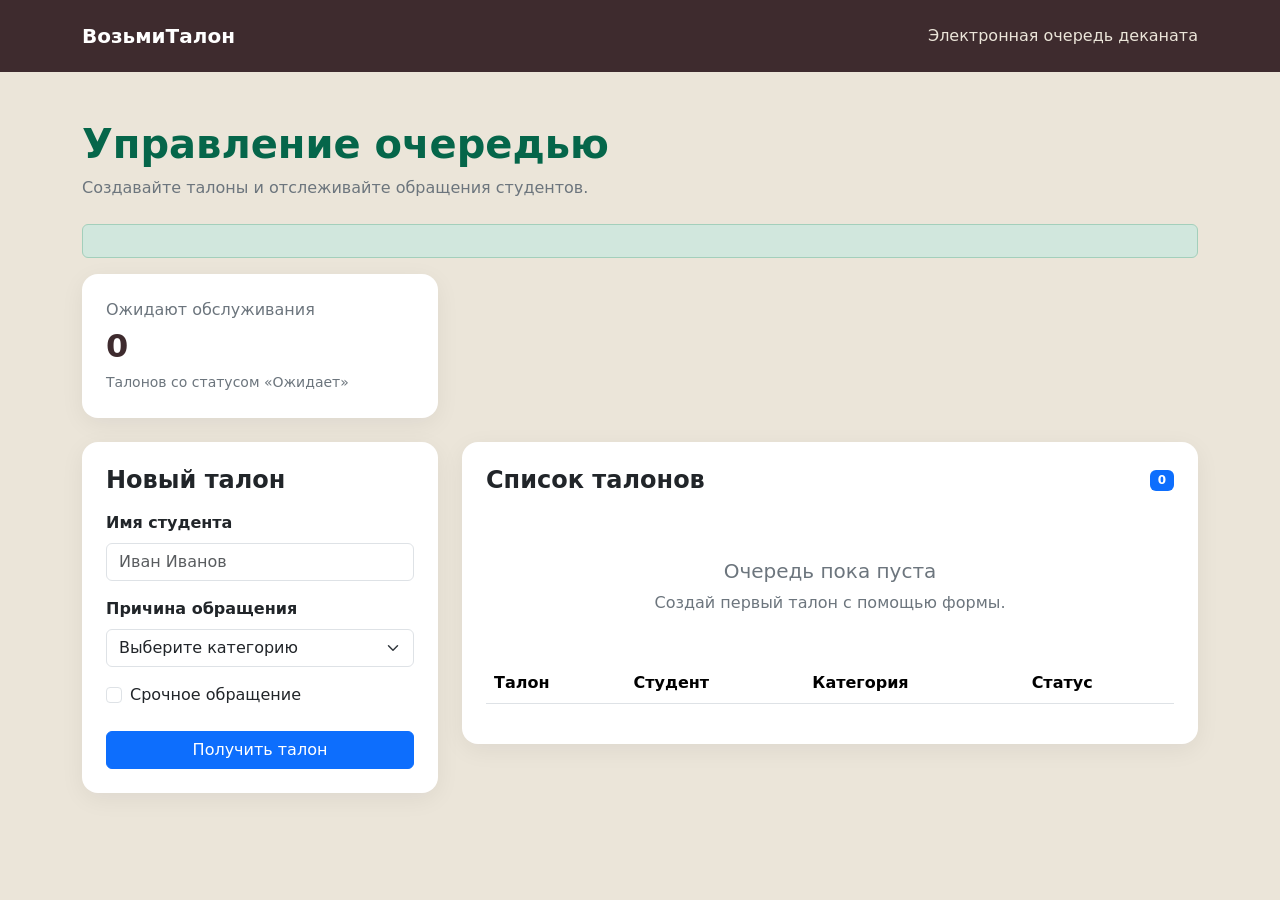
==== src/main/resources/templates/index.html @ 650281f1 "Initial commit" ====
<!DOCTYPE html>
<html lang="ru" xmlns:th="http://www.thymeleaf.org">

<head>
    <meta charset="UTF-8">
    <meta name="viewport" content="width=device-width, initial-scale=1">
    <title>SmartQueue — очередь деканата</title>
    <link href="https://cdn.jsdelivr.net/npm/bootstrap@5.3.3/dist/css/bootstrap.min.css"
          rel="stylesheet">
    <style>

        body {
            background: #ebe5d9;
            color: #05664a;
        }

        .navbar {
            background: #3e2b2e;
        }

        .main-card {
            border: 0;
            border-radius: 16px;
            box-shadow: 0 6px 24px rgba(15, 23, 42, 0.06);
        }

        .stat-number {
            font-size: 2rem;
            font-weight: 700;
            color: #3e2b2e;
        }

        .ticket-number {
            font-weight: 700;
            color: #3e2b2e;
        }

        .urgent {
            color: #b91c1c;
            font-weight: 600;
        }

        .form-label {
            font-weight: 600;
        }

    </style>
</head>

<body>
<nav class="navbar navbar-dark">
    <div class="container py-2">
        <a class="navbar-brand fw-bold" href="/">
            ВозьмиТалон
        </a>
        <span style="color: #ebe5d9 !important;">
            Электронная очередь деканата
        </span>
    </div>
</nav>

<main class="container py-5">

    <div class="mb-4">
        <h1 class="fw-bold">Управление очередью</h1>
        <p class="text-secondary">
            Создавайте талоны и отслеживайте обращения студентов.
        </p>
    </div>

    <div th:if="${successMessage}"
         class="alert alert-success"
         role="alert"
         th:text="${successMessage}">
    </div>

    <div class="row g-4 mb-4">
        <div class="col-md-4">
            <div class="card main-card h-100">
                <div class="card-body p-4">
                    <div class="text-secondary">Ожидают обслуживания</div>
                    <div class="stat-number"
                         th:text="${waitingCount}">0</div>
                    <small class="text-secondary">
                        Талонов со статусом «Ожидает»
                    </small>
                </div>
            </div>
        </div>
<!--        <div class="col-md-8">-->
<!--            <div class="card main-card h-100">-->
<!--                <div class="card-body p-4">-->
<!--                    <h5 class="fw-bold">Как это работает?</h5>-->
<!--                    <p class="text-secondary mb-0">-->
<!--                        Вы заполняете форму, получаете номер талона,-->
<!--                        а заявка сохраняется в базе данных.-->
<!--                        Список ниже обновляется после перезагрузки страницы.-->
<!--                    </p>-->
<!--                </div>-->
<!--            </div>-->
<!--        </div>-->
    </div>
    <div class="row g-4">
        <div class="col-lg-4">
            <div class="card main-card">
                <div class="card-body p-4">
                    <h4 class="fw-bold mb-3">Новый талон</h4>
                    <form th:action="@{/tickets}"
                          th:object="${ticketForm}"
                          method="post">

                        <div class="mb-3">
                            <label for="studentName"
                                   class="form-label">
                                Имя студента
                            </label>
                            <input id="studentName"
                                   type="text"
                                   class="form-control"
                                   th:field="*{studentName}"
                                   placeholder="Иван Иванов"
                                   maxlength="100"
                                   required>
                            <div class="text-danger small mt-1"
                                 th:if="${#fields.hasErrors('studentName')}"
                                 th:errors="*{studentName}">
                            </div>
                        </div>
                        <div class="mb-3">
                            <label for="category"
                                   class="form-label">
                                Причина обращения
                            </label>
                            <select id="category"
                                    class="form-select"
                                    th:field="*{category}"
                                    required>
                                <option value="">
                                    Выберите категорию
                                </option>
                                <option th:each="category : ${categories}"
                                        th:value="${category}"
                                        th:text="${category.label}">
                                </option>
                            </select>
                            <div class="text-danger small mt-1"
                                 th:if="${#fields.hasErrors('category')}"
                                 th:errors="*{category}">
                            </div>
                        </div>
                        <div class="form-check mb-4">
                            <input id="urgent"
                                   class="form-check-input"
                                   type="checkbox"
                                   th:field="*{urgent}">
                            <label class="form-check-label"
                                   for="urgent">
                                Срочное обращение
                            </label>
                        </div>
                        <button type="submit"
                                class="btn btn-primary w-100">
                            Получить талон
                        </button>
                    </form>
                </div>
            </div>
        </div>
        <div class="col-lg-8">
            <div class="card main-card">
                <div class="card-body p-4">
                    <div class="d-flex justify-content-between
                                align-items-center mb-3">
                        <h4 class="fw-bold mb-0">Список талонов</h4>
                        <span class="badge text-bg-primary"
                              th:text="${#lists.size(tickets)}">
                            0
                        </span>
                    </div>
                    <div th:if="${#lists.isEmpty(tickets)}"
                         class="text-center py-5 text-secondary">
                        <h5>Очередь пока пуста</h5>
                        <p class="mb-0">
                            Создай первый талон с помощью формы.
                        </p>
                    </div>
                    <div th:unless="${#lists.isEmpty(tickets)}"
                         class="table-responsive">
                        <table class="table align-middle">
                            <thead>
                            <tr>
                                <th>Талон</th>
                                <th>Студент</th>
                                <th>Категория</th>
                                <th>Статус</th>
                            </tr>
                            </thead>
<!--                            <tbody>-->
<!--                            <tr th:each="ticket : ${tickets}">-->
<!--                                <td>-->
<!--                                    <span class="ticket-number"-->
<!--                                          th:text="${ticket.ticketNumber}">-->
<!--                                        SQ-001-->
<!--                                    </span>-->
<!--                                    <div th:if="${ticket.urgent}"-->
<!--                                         class="urgent small">-->
<!--                                        Срочно-->
<!--                                    </div>-->
<!--                                </td>-->
<!--                                <td th:text="${ticket.studentName}">-->
<!--                                    Иван Иванов-->
<!--                                </td>-->
<!--                                <td th:text="${ticket.category.label}">-->
<!--                                    Получение справки-->
<!--                                </td>-->
<!--                                <td>-->
<!--                                    <span class="badge text-bg-warning"-->
<!--                                          th:if="${ticket.status.name() == 'WAITING'}"-->
<!--                                          th:text="${ticket.status.label}">-->
<!--                                        Ожидает-->
<!--                                    </span>-->
<!--                                    <span class="badge text-bg-info"-->
<!--                                          th:unless="${ticket.status.name() == 'WAITING'}"-->
<!--                                          th:text="${ticket.status.label}">-->
<!--                                        Другой статус-->
<!--                                    </span>-->
<!--                                </td>-->
<!--                            </tr>-->
<!--                            </tbody>-->
                        </table>
                    </div>
<!--                    <div class="text-secondary small mt-2">-->
<!--                        Обновите страницу, чтобы загрузить актуальное состояние очереди.-->
<!--                    </div>-->
                </div>
            </div>
        </div>
    </div>
</main>
</body>
</html>
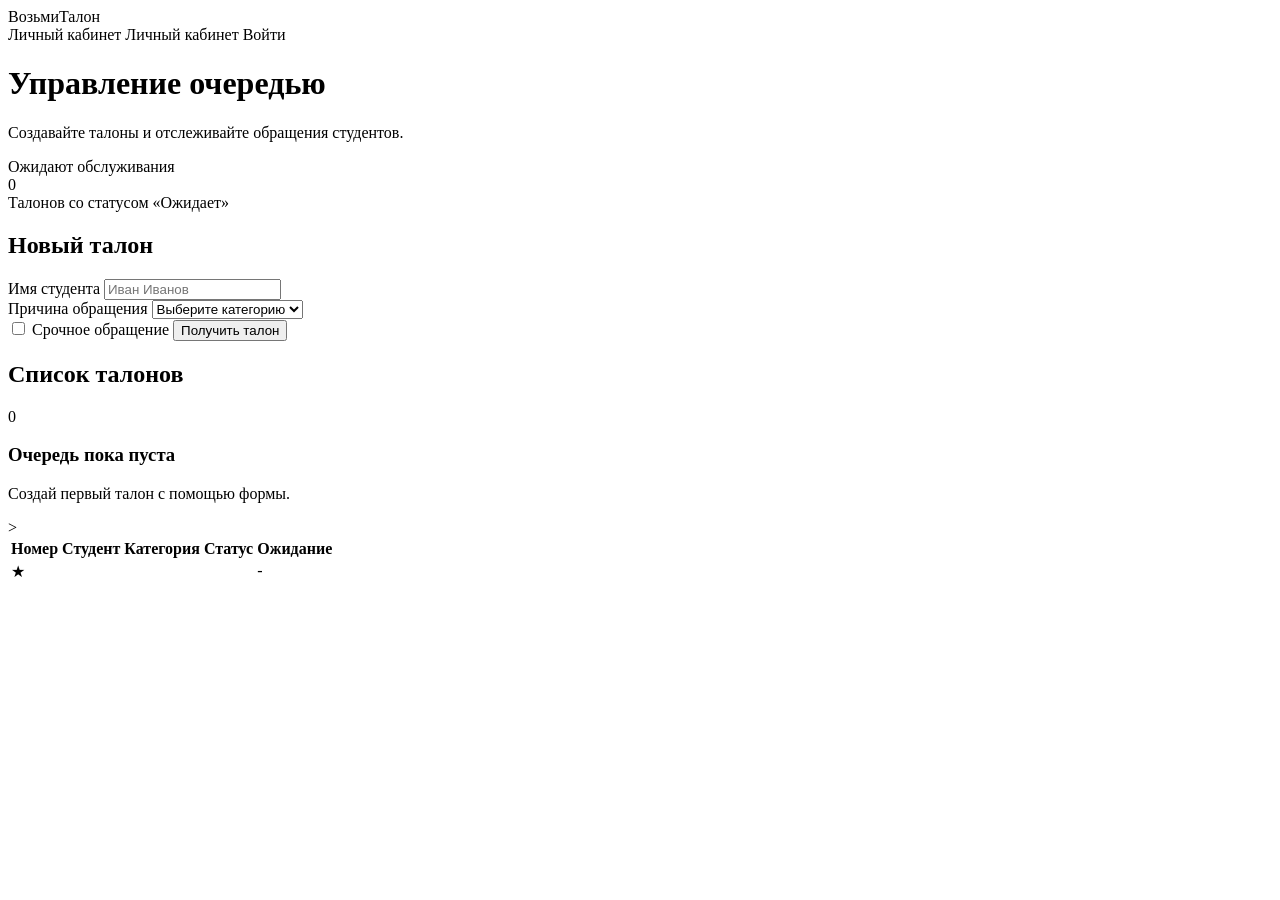
==== commit 8a0d24c1: "Добавлена авторизация, роли, личные кабинеты" ====
--- a/src/main/resources/templates/index.html
+++ b/src/main/resources/templates/index.html
@@ -3,239 +3,185 @@
 
 <head>
     <meta charset="UTF-8">
-    <meta name="viewport" content="width=device-width, initial-scale=1">
-    <title>SmartQueue — очередь деканата</title>
-    <link href="https://cdn.jsdelivr.net/npm/bootstrap@5.3.3/dist/css/bootstrap.min.css"
-          rel="stylesheet">
-    <style>
+    <meta name="viewport" content="width=device-width, initial-scale=1.0">
+    <title>Деканат — Электронная очередь</title>
 
-        body {
-            background: #ebe5d9;
-            color: #05664a;
-        }
-
-        .navbar {
-            background: #3e2b2e;
-        }
-
-        .main-card {
-            border: 0;
-            border-radius: 16px;
-            box-shadow: 0 6px 24px rgba(15, 23, 42, 0.06);
-        }
-
-        .stat-number {
-            font-size: 2rem;
-            font-weight: 700;
-            color: #3e2b2e;
-        }
-
-        .ticket-number {
-            font-weight: 700;
-            color: #3e2b2e;
-        }
-
-        .urgent {
-            color: #b91c1c;
-            font-weight: 600;
-        }
-
-        .form-label {
-            font-weight: 600;
-        }
-
-    </style>
+    <link rel="stylesheet" th:href="@{/css/style.css}">
 </head>
 
 <body>
-<nav class="navbar navbar-dark">
-    <div class="container py-2">
-        <a class="navbar-brand fw-bold" href="/">
-            ВозьмиТалон
+
+<header class="navbar">
+    <div class="navbar-content">
+        <div class="logo">ВозьмиТалон</div>
+        <a th:if="${#authorization.expression('hasRole(''DEKANAT'')')}"
+           th:href="@{/dekanat}"
+           class="nav-description nav-button">
+            Личный кабинет
         </a>
-        <span style="color: #ebe5d9 !important;">
-            Электронная очередь деканата
-        </span>
+
+        <a th:if="${#authorization.expression('hasRole(''STUDENT'')')}"
+           th:href="@{/student}"
+           class="nav-description nav-button">
+            Личный кабинет
+        </a>
+
+        <a th:if="${#authorization.expression('isAnonymous()')}"
+           th:href="@{/login}"
+           class="nav-description nav-button">
+            Войти
+        </a>
+
     </div>
-</nav>
+</header>
 
-<main class="container py-5">
+<main class="container">
 
-    <div class="mb-4">
-        <h1 class="fw-bold">Управление очередью</h1>
-        <p class="text-secondary">
-            Создавайте талоны и отслеживайте обращения студентов.
-        </p>
-    </div>
+    <h1 class="page-title">Управление очередью</h1>
+    <p class="page-subtitle">
+        Создавайте талоны и отслеживайте обращения студентов.
+    </p>
 
-    <div th:if="${successMessage}"
-         class="alert alert-success"
-         role="alert"
-         th:text="${successMessage}">
-    </div>
+    <div th:if="${successMessage}" class="success-message"
+         th:text="${successMessage}"></div>
 
-    <div class="row g-4 mb-4">
-        <div class="col-md-4">
-            <div class="card main-card h-100">
-                <div class="card-body p-4">
-                    <div class="text-secondary">Ожидают обслуживания</div>
-                    <div class="stat-number"
-                         th:text="${waitingCount}">0</div>
-                    <small class="text-secondary">
-                        Талонов со статусом «Ожидает»
-                    </small>
+    <!-- Статистика -->
+    <section class="card stats-card">
+        <div class="stats-title">Ожидают обслуживания</div>
+
+        <div class="stats-number" th:text="${waitingCount}">0</div>
+
+        <div class="stats-description">
+            Талонов со статусом «Ожидает»
+        </div>
+    </section>
+
+    <!-- Основная область -->
+    <div class="dashboard">
+
+        <!-- Создание талона -->
+        <section class="card">
+            <h2 class="card-title">Новый талон</h2>
+
+            <form th:action="@{/tickets}"
+                  th:object="${ticketForm}"
+                  method="post">
+
+                <div class="form-group">
+                    <label for="studentName">Имя студента</label>
+
+                    <input
+                            type="text"
+                            id="studentName"
+                            class="form-control"
+                            th:field="*{studentName}"
+                            placeholder="Иван Иванов">
+
+                    <div class="error-message"
+                         th:if="${#fields.hasErrors('studentName')}"
+                         th:errors="*{studentName}">
+                    </div>
                 </div>
+
+                <div class="form-group">
+                    <label for="category">Причина обращения</label>
+
+                    <select id="category"
+                            class="form-control"
+                            th:field="*{category}">
+
+                        <option value="">Выберите категорию</option>
+
+                        <option th:each="category : ${categories}"
+                                th:value="${category}"
+                                th:text="${category.label}">
+                        </option>
+                    </select>
+
+                    <div class="error-message"
+                         th:if="${#fields.hasErrors('category')}"
+                         th:errors="*{category}">
+                    </div>
+                </div>
+
+                <label class="urgent-label">
+                    <input type="checkbox" th:field="*{urgent}">
+                    Срочное обращение
+                </label>
+
+                <button type="submit" class="submit-button">
+                    Получить талон
+                </button>
+
+            </form>
+        </section>
+
+        <!-- Список талонов -->
+        <section class="card">
+
+            <div class="tickets-header">
+                <h2 class="card-title">Список талонов</h2>
+
+                <span class="ticket-count"
+                      th:text="${#lists.size(tickets)}">0</span>
             </div>
-        </div>
-<!--        <div class="col-md-8">-->
-<!--            <div class="card main-card h-100">-->
-<!--                <div class="card-body p-4">-->
-<!--                    <h5 class="fw-bold">Как это работает?</h5>-->
-<!--                    <p class="text-secondary mb-0">-->
-<!--                        Вы заполняете форму, получаете номер талона,-->
-<!--                        а заявка сохраняется в базе данных.-->
-<!--                        Список ниже обновляется после перезагрузки страницы.-->
-<!--                    </p>-->
-<!--                </div>-->
-<!--            </div>-->
-<!--        </div>-->
-    </div>
-    <div class="row g-4">
-        <div class="col-lg-4">
-            <div class="card main-card">
-                <div class="card-body p-4">
-                    <h4 class="fw-bold mb-3">Новый талон</h4>
-                    <form th:action="@{/tickets}"
-                          th:object="${ticketForm}"
-                          method="post">
 
-                        <div class="mb-3">
-                            <label for="studentName"
-                                   class="form-label">
-                                Имя студента
-                            </label>
-                            <input id="studentName"
-                                   type="text"
-                                   class="form-control"
-                                   th:field="*{studentName}"
-                                   placeholder="Иван Иванов"
-                                   maxlength="100"
-                                   required>
-                            <div class="text-danger small mt-1"
-                                 th:if="${#fields.hasErrors('studentName')}"
-                                 th:errors="*{studentName}">
-                            </div>
-                        </div>
-                        <div class="mb-3">
-                            <label for="category"
-                                   class="form-label">
-                                Причина обращения
-                            </label>
-                            <select id="category"
-                                    class="form-select"
-                                    th:field="*{category}"
-                                    required>
-                                <option value="">
-                                    Выберите категорию
-                                </option>
-                                <option th:each="category : ${categories}"
-                                        th:value="${category}"
-                                        th:text="${category.label}">
-                                </option>
-                            </select>
-                            <div class="text-danger small mt-1"
-                                 th:if="${#fields.hasErrors('category')}"
-                                 th:errors="*{category}">
-                            </div>
-                        </div>
-                        <div class="form-check mb-4">
-                            <input id="urgent"
-                                   class="form-check-input"
-                                   type="checkbox"
-                                   th:field="*{urgent}">
-                            <label class="form-check-label"
-                                   for="urgent">
-                                Срочное обращение
-                            </label>
-                        </div>
-                        <button type="submit"
-                                class="btn btn-primary w-100">
-                            Получить талон
-                        </button>
-                    </form>
-                </div>
+            <div th:if="${#lists.isEmpty(tickets)}"
+                 class="empty-state">
+
+                <h3>Очередь пока пуста</h3>
+                <p>Создай первый талон с помощью формы.</p>
+
             </div>
-        </div>
-        <div class="col-lg-8">
-            <div class="card main-card">
-                <div class="card-body p-4">
-                    <div class="d-flex justify-content-between
-                                align-items-center mb-3">
-                        <h4 class="fw-bold mb-0">Список талонов</h4>
-                        <span class="badge text-bg-primary"
-                              th:text="${#lists.size(tickets)}">
-                            0
-                        </span>
-                    </div>
-                    <div th:if="${#lists.isEmpty(tickets)}"
-                         class="text-center py-5 text-secondary">
-                        <h5>Очередь пока пуста</h5>
-                        <p class="mb-0">
-                            Создай первый талон с помощью формы.
-                        </p>
-                    </div>
-                    <div th:unless="${#lists.isEmpty(tickets)}"
-                         class="table-responsive">
-                        <table class="table align-middle">
-                            <thead>
-                            <tr>
-                                <th>Талон</th>
-                                <th>Студент</th>
-                                <th>Категория</th>
-                                <th>Статус</th>
-                            </tr>
-                            </thead>
-<!--                            <tbody>-->
-<!--                            <tr th:each="ticket : ${tickets}">-->
-<!--                                <td>-->
-<!--                                    <span class="ticket-number"-->
-<!--                                          th:text="${ticket.ticketNumber}">-->
-<!--                                        SQ-001-->
-<!--                                    </span>-->
-<!--                                    <div th:if="${ticket.urgent}"-->
-<!--                                         class="urgent small">-->
-<!--                                        Срочно-->
-<!--                                    </div>-->
-<!--                                </td>-->
-<!--                                <td th:text="${ticket.studentName}">-->
-<!--                                    Иван Иванов-->
-<!--                                </td>-->
-<!--                                <td th:text="${ticket.category.label}">-->
-<!--                                    Получение справки-->
-<!--                                </td>-->
-<!--                                <td>-->
-<!--                                    <span class="badge text-bg-warning"-->
-<!--                                          th:if="${ticket.status.name() == 'WAITING'}"-->
-<!--                                          th:text="${ticket.status.label}">-->
-<!--                                        Ожидает-->
-<!--                                    </span>-->
-<!--                                    <span class="badge text-bg-info"-->
-<!--                                          th:unless="${ticket.status.name() == 'WAITING'}"-->
-<!--                                          th:text="${ticket.status.label}">-->
-<!--                                        Другой статус-->
-<!--                                    </span>-->
-<!--                                </td>-->
-<!--                            </tr>-->
-<!--                            </tbody>-->
-                        </table>
-                    </div>
-<!--                    <div class="text-secondary small mt-2">-->
-<!--                        Обновите страницу, чтобы загрузить актуальное состояние очереди.-->
-<!--                    </div>-->
-                </div>
+
+            <div th:unless="${#lists.isEmpty(tickets)}">
+
+                <table class="ticket-table">
+                    <thead>
+                    <tr>
+                        <th>Номер</th>
+                        <th>Студент</th>
+                        <th>Категория</th>
+                        <th>Статус</th>
+                        <th>Ожидание</th>>
+                    </tr>
+                    </thead>
+
+                    <tbody>
+                    <tr th:each="ticket : ${tickets}">
+                        <td>
+                            <span class="ticket-number"
+                                  th:text="${ticket.ticketNumber}">
+                            </span>
+
+                            <span th:if="${ticket.urgent}"
+                                  class="urgent-badge"> ★</span>
+                        </td>
+
+                        <td th:text="${ticket.studentName}"></td>
+
+                        <td th:text="${ticket.category.label}"></td>
+
+                        <td>
+                            <span class="status"
+                                  th:text="${ticket.status.label}">
+                            </span>
+                        </td>
+                        <td>
+                            <span th:if="${ticket.status.name() == 'WAITING'}"
+                                  th:text="${waitingTimes[ticket.ticketNumber]} + ' мин.'">
+                            </span>
+                            <span th:unless="${ticket.status.name() == 'WAITING'}">-</span>
+                        </td>
+                    </tr>
+                    </tbody>
+                </table>
+
             </div>
-        </div>
+        </section>
+
     </div>
 </main>
+
 </body>
 </html>
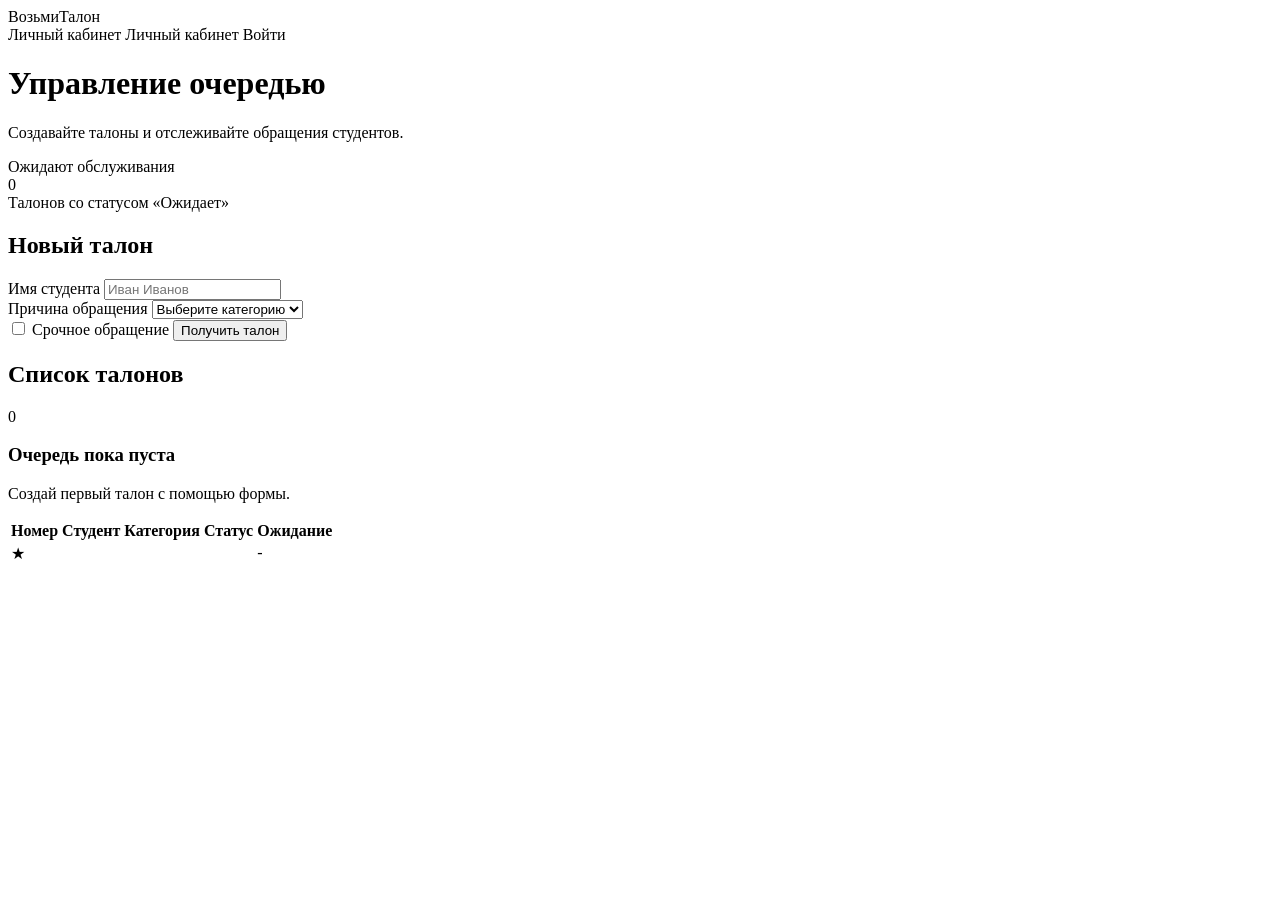
==== commit fffedaba: "Визуальные исправления: - кабинет сотрудника - завершенные талоны скрыты от обычных пользователей Ис" ====
--- a/src/main/resources/templates/index.html
+++ b/src/main/resources/templates/index.html
@@ -44,8 +44,12 @@
 
     <div th:if="${successMessage}" class="success-message"
          th:text="${successMessage}"></div>
+    <div th:if="${accessDeniedMessage}">
+            <script th:inline="javascript">
+                alert(/*[[${accessDeniedMessage}]]*/ '');
+            </script>
+    </div>
 
-    <!-- Статистика -->
     <section class="card stats-card">
         <div class="stats-title">Ожидают обслуживания</div>
 
@@ -56,10 +60,8 @@
         </div>
     </section>
 
-    <!-- Основная область -->
     <div class="dashboard">
 
-        <!-- Создание талона -->
         <section class="card">
             <h2 class="card-title">Новый талон</h2>
 
@@ -143,7 +145,7 @@
                         <th>Студент</th>
                         <th>Категория</th>
                         <th>Статус</th>
-                        <th>Ожидание</th>>
+                        <th>Ожидание</th>
                     </tr>
                     </thead>
 
